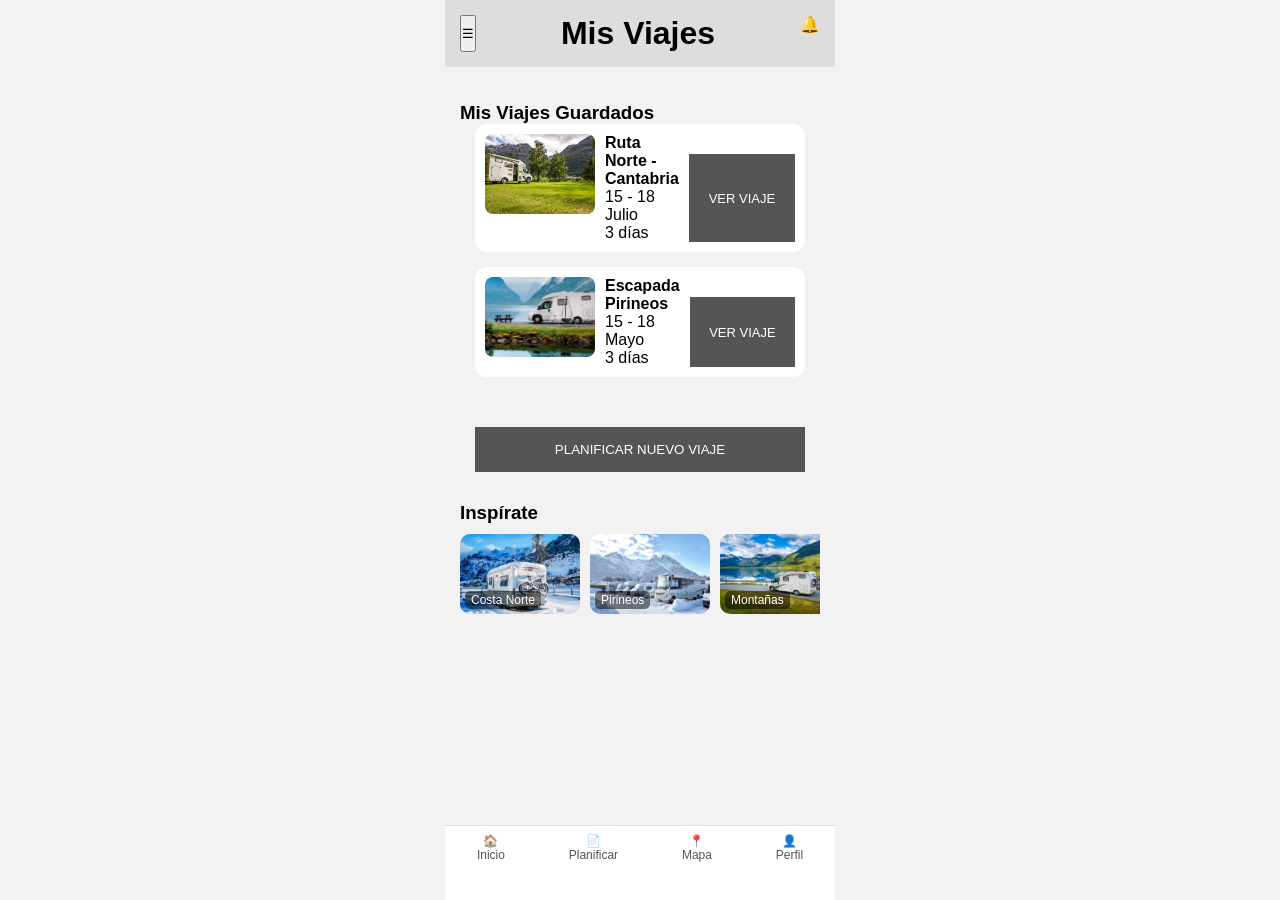
==== misviajes.html @ 95384e86 "Add files via upload" ====
<!DOCTYPE html>
<html lang="es">
<head>
  <meta charset="UTF-8">
  <meta name="viewport" content="width=device-width, initial-scale=1.0">
  <title>Mis Viajes - Planicamper</title>
  <link rel="stylesheet" href="styles.css">
</head>
<body>

<!-- MENU -->
<div id="menu" class="menu">
  <div>
    <div class="logo">LOGO PLANICAMPER</div>

    <div class="user">
      <div class="avatar"></div>
      <span>Arlene Mckinney</span>
    </div>

    <ul class="menu-items">
      <li onclick="location.href='index.html'">🏠 Inicio</li>
      <li onclick="location.href='misviajes.html'">💾 Mis Viajes Guardados</li>
      <li onclick="location.href='planificar.html'">➕ Planificar Nuevo Viaje</li>
      <li>🌍 Destinos populares</li>
      <li>🗺️ Tu ruta</li>
      <li>⚙️ Ajustes</li>
      <li>❓ Ayuda</li>
      <li>✉️ Enviar Feedback</li>
      <li>🚪 Cerrar sesión</li>
    </ul>
  </div>
</div>

<div id="overlay" class="overlay"></div>

<div class="app">

<header class="header">
  <button id="menuBtn">☰</button>
  <h1>Mis Viajes</h1>
  <span>🔔</span>
</header>

<main class="content">

  <!-- VIAJES GUARDADOS -->
  <div class="section">
    <div class="section-header">
      <h3>Mis Viajes Guardados</h3>
    </div>

    <div id="viajesContainer" style="display: flex; flex-direction: column; gap: 15px; padding: 0 15px;"></div>
  </div>

  <!-- BOTÓN PLANIFICAR NUEVO VIAJE - CORREGIDO Y CENTRADO -->
  <div style="padding: 0 15px; margin: 30px 0;">
    <button class="plan-btn" onclick="location.href='planificar.html'" style="width: 100%;">
      PLANIFICAR NUEVO VIAJE
    </button>
  </div>

  <!-- INSPÍRATE -->
  <div class="section">
    <h3>Inspírate</h3>
    <div class="scroll-container">
      <div class="small-card">
        <img src="MisViajesFotos/3.jpg">
        <span>Costa Norte</span>
      </div>
      <div class="small-card">
        <img src="MisViajesFotos/4.jpg">
        <span>Pirineos</span>
      </div>
      <div class="small-card">
        <img src="MisViajesFotos/5.jpg">
        <span>Montañas</span>
      </div>
      <div class="small-card">
        <img src="MisViajesFotos/6.jpg">
        <span>Naturaleza</span>
      </div>
    </div>
  </div>

</main>

<nav class="bottom-nav">
  <div onclick="location.href='index.html'">🏠<span>Inicio</span></div>
  <div onclick="location.href='planificar.html'">📄<span>Planificar</span></div>
  <div>📍<span>Mapa</span></div>
  <div>👤<span>Perfil</span></div>
</nav>

</div>

<script>
// ==================== MENU ====================
const menuBtn = document.getElementById("menuBtn");
const menu = document.getElementById("menu");
const overlay = document.getElementById("overlay");

menuBtn.addEventListener("click", () => {
  menu.classList.add("active");
  overlay.classList.add("active");
});

overlay.addEventListener("click", () => {
  menu.classList.remove("active");
  overlay.classList.remove("active");
});

// ==================== VIAJES ====================
const viajes = {
  default: { titulo: "Ruta Norte - Cantabria", fecha: "15 - 18 Julio", dias: "3 días" },
  1: { titulo: "Almería", fecha: "22 - 25 Junio", dias: "4 días" },
  2: { titulo: "Cádiz", fecha: "5 - 8 Septiembre", dias: "4 días" },
  3: { titulo: "Palafrugell", fecha: "10 - 13 Agosto", dias: "4 días" },
  4: { titulo: "Pirineos", fecha: "1 - 4 Julio", dias: "4 días" },
  5: { titulo: "Alpes", fecha: "20 - 25 Junio", dias: "6 días" }
};

function mostrarViajes() {
  const params = new URLSearchParams(window.location.search);
  const selectedId = params.get("id");

  let viajesMostrar = [
    viajes.default,
    { titulo: "Escapada Pirineos", fecha: "15 - 18 Mayo", dias: "3 días" }
  ];

  if (selectedId && viajes[selectedId]) {
    viajesMostrar[0] = viajes[selectedId];
  }

  const container = document.getElementById("viajesContainer");
  container.innerHTML = "";

  viajesMostrar.forEach((viaje, index) => {
    const div = document.createElement("div");
    div.className = "recommendation";
    div.style.cursor = "pointer";
    div.innerHTML = `
      <img src="MisViajesFotos/${index + 1}.jpg" style="width:110px;height:80px;object-fit:cover;border-radius:8px;">
      <div class="rec-text">
        <strong>${viaje.titulo}</strong>
        <p>${viaje.fecha}<br>${viaje.dias}</p>
      </div>
      <button class="plan-btn" style="margin-left:auto;padding:8px 16px;font-size:13px;" 
              onclick="alert('Abriendo viaje: ${viaje.titulo}\\nEsta funcionalidad se completará más adelante')">
        VER VIAJE
      </button>
    `;
    container.appendChild(div);
  });
}

mostrarViajes();
</script>

</body>
</html>
---- styles.css ----
/* ===================================================== */
/* =================== RESET GENERAL ==================== */
/* ===================================================== */
* {
  margin: 0;
  padding: 0;
  box-sizing: border-box;
  font-family: Arial;
}

body {
  background: #f2f2f2;
  max-width: 390px;
  margin: auto;
  overflow-x: hidden;
  width: 100%; /* 🔧 FIX APK */
}

/* ===================================================== */
/* ======================= APP BASE ===================== */
/* ===================================================== */
.app {
  min-height: 100vh;
  display: flex;
  flex-direction: column;
}

/* HEADER */
.header {
  display: flex;
  justify-content: space-between;
  background: #ddd;
  padding: 15px;

  /* 🔧 FIX APK (barra superior Android) */
  padding-top: calc(15px + env(safe-area-inset-top));

  position: sticky;
  top: 0;
  z-index: 10;
}

/* CONTENIDO */
.content {
  padding: 15px;

  /* 🔧 FIX APK (espacio para navbar inferior) */
  padding-bottom: calc(120px + env(safe-area-inset-bottom));

  flex: 1;
  overflow-y: auto;
}

/* MENÚ */
.menu {
  position: fixed;
  left: -260px;
  top: 0;
  width: 260px;
  height: 100%;
  background: #2f2f2f;
  color: white;
  transition: 0.3s;
  z-index: 10000;
  padding: 20px 15px;
  display: flex;
  flex-direction: column;
}

.menu.active {
  left: 0;
}

.logo {
  border: 1px solid #555;
  padding: 15px;
  text-align: center;
  margin-bottom: 20px;
  font-weight: bold;
}

.user {
  display: flex;
  align-items: center;
  margin-bottom: 25px;
  gap: 10px;
}

.avatar {
  width: 40px;
  height: 40px;
  background: gray;
  border-radius: 50%;
}

.menu-items {
  list-style: none;
}

.menu-items li {
  display: flex;
  align-items: center;
  gap: 12px;
  padding: 12px 10px;
  border-radius: 8px;
  font-size: 14px;
  cursor: pointer;
}

.menu-items li:hover {
  background: #444;
}

.menu-items li:last-child {
  margin-top: 20px;
  border-top: 1px solid #555;
  padding-top: 15px;
  color: #ff6b6b;
}

/* OVERLAY */
.overlay {
  position: fixed;
  width: 100%;
  height: 100%;
  background: rgba(0,0,0,0.4);
  opacity: 0;
  visibility: hidden;

  z-index: 9999; /* 🔧 FIX APK */
}

.overlay.active {
  opacity: 1;
  visibility: visible;
}

/* NAVBAR */
.bottom-nav {
  position: fixed;
  bottom: 0;
  width: 100%;
  max-width: 390px;
  display: flex;
  justify-content: space-around;
  background: #ffffff;
  border-top: 1px solid #ddd;

  /* 🔧 FIX APK (barra inferior Android) */
  padding: 8px 0;
  padding-bottom: calc(15px + env(safe-area-inset-bottom));
  height: calc(75px + env(safe-area-inset-bottom));

  z-index: 100;
}

.bottom-nav div {
  display: flex;
  flex-direction: column;
  align-items: center;
  font-size: 12px;
  color: #555;
}

/* INICIO */
.welcome {
  background: #ddd;
  padding: 15px;
  border-radius: 10px;
}

.primary-btn {
  background: red;
  color: white;
  border: none;
  padding: 10px;
  margin-top: 10px;
  width: 100%;
  border-radius: 20px;
}

.section {
  margin-top: 20px;
}

.scroll-container {
  display: flex;
  overflow-x: auto;
  gap: 10px;
  margin-top: 10px;
}

.scroll-container::-webkit-scrollbar {
  display: none;
}

.card {
  min-width: 150px;
  height: 90px;
  border-radius: 10px;
  overflow: hidden;
}

.card img {
  width: 100%;
  height: 100%;
  object-fit: cover;
}

.small-card {
  min-width: 120px;
  height: 80px;
  position: relative;
  border-radius: 10px;
  overflow: hidden;
}

.small-card img {
  width: 100%;
  height: 100%;
  object-fit: cover;
}

.small-card span {
  position: absolute;
  bottom: 5px;
  left: 5px;
  color: white;
  font-size: 12px;
  background: rgba(0,0,0,0.5);
  padding: 2px 6px;
  border-radius: 5px;
}

.recommendation {
  display: flex;
  gap: 10px;
  background: #fff;
  padding: 10px;
  border-radius: 12px;
}

.recommendation img {
  width: 100px;
  height: 80px;
  object-fit: cover;
}

/* PLANIFICAR */
.plan-box {
  background: #e5e5e5;
  padding: 18px;
  border-radius: 12px;
  margin-bottom: 20px;
}

.plan-box label {
  font-size: 13px;
  margin-top: 15px;
  display: block;
}

.plan-input {
  display: flex;
  align-items: center;
  background: white;
  border-radius: 10px;
  padding: 8px 10px;
}

.plan-days {
  display: flex;
  gap: 10px;
  margin-top: 5px;
}

.plan-days button {
  width: 30px;
  height: 30px;
}

.plan-fuel {
  display: flex;
  gap: 15px;
  margin-top: 8px;
}

.plan-fuel label {
  font-size: 14px;
  display: flex;
  align-items: center;
  gap: 5px;
}

/* TARJETAS TIPO VIAJE*/
.plan-card {
  min-width: 100px;
  height: 100px;
  position: relative;
  border-radius: 12px;
  overflow: hidden;
  cursor: pointer;
  transition: all 0.3s ease;
  border: 3px solid transparent;
}

.plan-card img {
  width: 100%;
  height: 100%;
  object-fit: cover;
}

.plan-card span {
  position: absolute;
  bottom: 8px;
  left: 8px;
  color: white;
  font-size: 14px;
  font-weight: bold;
  text-shadow: 0 1px 3px rgba(0,0,0,0.7);
  z-index: 2;
}

.plan-card.active {
  border-color: #8e44ad;
  transform: scale(1.08);
  box-shadow: 0 0 0 4px rgba(142, 68, 173, 0.4);
}

.plan-card.active::after {
  content: "";
  position: absolute;
  top: 0;
  left: 0;
  width: 100%;
  height: 100%;
  background: rgba(142, 68, 173, 0.35);
  z-index: 1;
  pointer-events: none;
}

/* Botón continuar */
.plan-btn {
  width: 100%;
  padding: 15px;
  margin-top: 20px;
  background: #555;
  color: white;
  border: none;
}

/* RUTA */
#map {
  width: 100%;
  height: 52vh;
  min-height: 280px;
}

.route-panel {
  background: white;
  border-radius: 20px 20px 0 0;
  padding: 20px 15px 100px;
  margin-top: -25px;
  position: relative;
  z-index: 10;
  box-shadow: 0 -5px 15px rgba(0,0,0,0.15);
  max-height: 48vh;
  overflow-y: auto;
}

.route-list {
  margin-bottom: 25px;
}

.route-day {
  display: flex;
  gap: 12px;
  margin-bottom: 15px;
  padding: 8px 0;
}

.dot {
  width: 10px;
  height: 10px;
  background: #8e44ad;
  border-radius: 50%;
  margin-top: 6px;
  flex-shrink: 0;
}

.route-buttons {
  display: flex;
  gap: 12px;
  position: sticky;
  bottom: 0;
  background: white;
  padding: 15px 0 10px;
  margin: 0 -15px;
  padding-left: 15px;
  padding-right: 15px;
  border-top: 1px solid #eee;
}

.route-buttons button {
  flex: 1;
  padding: 14px;
  border: none;
  border-radius: 12px;
  background: #555;
  color: white;
  font-size: 15px;
  font-weight: bold;
}

#map.fullscreen {
  height: 100vh !important;
}

/* CORRECCIÓN PARA QUE EL OVERLAY CIERRE CORRECTAMENTE EN RUTA */
#map, .route-panel {
  z-index: 1;
}
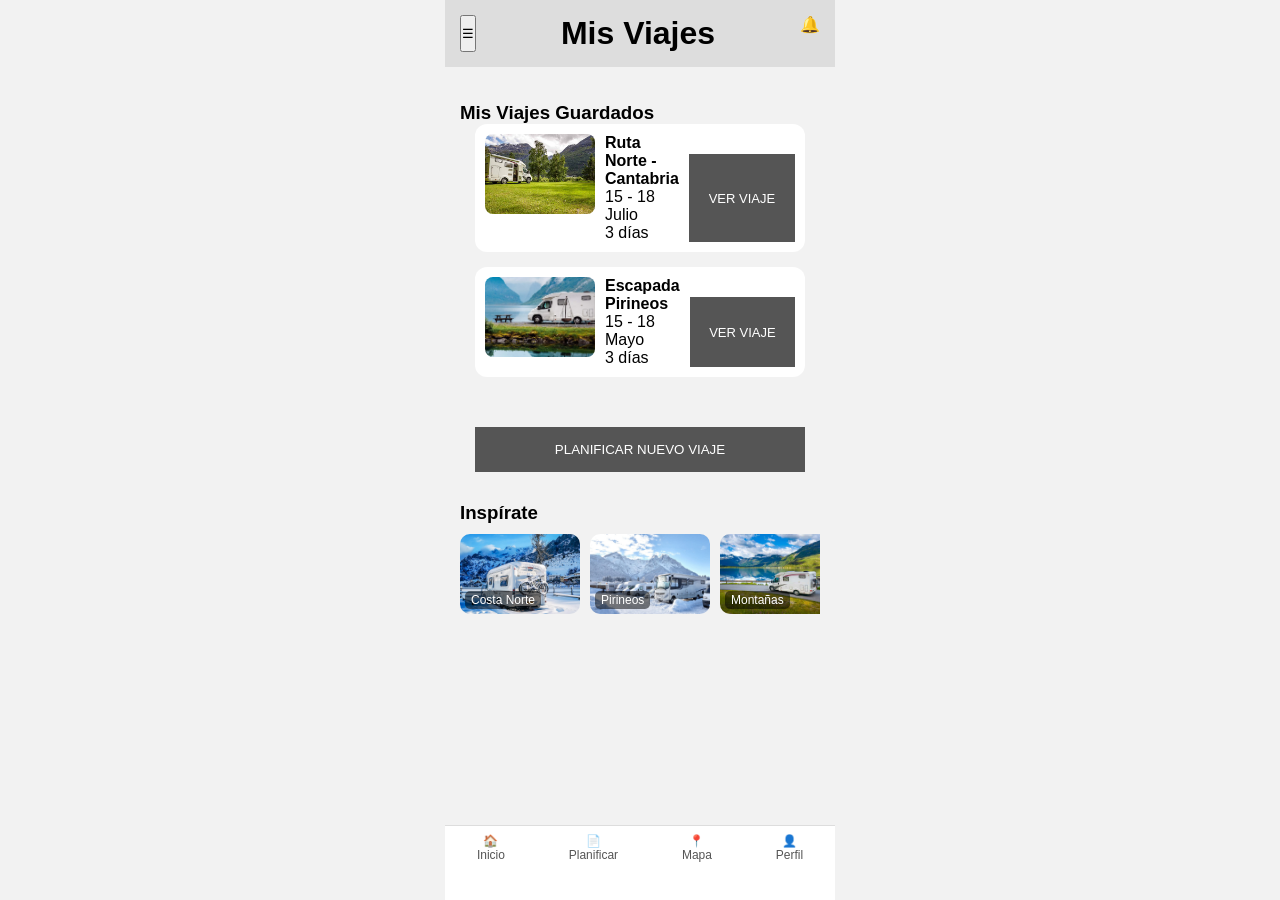
==== commit e04261ac: "Add files via upload" ====
--- a/misviajes.html
+++ b/misviajes.html
@@ -8,16 +8,15 @@
 </head>
 <body>
 
-<!-- MENU -->
-<div id="menu" class="menu">
+<!-- ESTRUCTURA GENERAL -->
+
+<div id="menu" class="menu">       
   <div>
     <div class="logo">LOGO PLANICAMPER</div>
-
     <div class="user">
       <div class="avatar"></div>
-      <span>Arlene Mckinney</span>
+      <span>Josefa</span>
     </div>
-
     <ul class="menu-items">
       <li onclick="location.href='index.html'">🏠 Inicio</li>
       <li onclick="location.href='misviajes.html'">💾 Mis Viajes Guardados</li>
@@ -44,23 +43,23 @@
 
 <main class="content">
 
-  <!-- VIAJES GUARDADOS -->
+  <!-- ==================== VIAJES GUARDADOS ==================== -->
   <div class="section">
     <div class="section-header">
       <h3>Mis Viajes Guardados</h3>
     </div>
-
     <div id="viajesContainer" style="display: flex; flex-direction: column; gap: 15px; padding: 0 15px;"></div>
+    <!-- Contenedor para insertará las tarjetas de viajes -->
   </div>
 
-  <!-- BOTÓN PLANIFICAR NUEVO VIAJE - CORREGIDO Y CENTRADO -->
+  <!-- ==================== BOTÓN PLANIFICAR NUEVO VIAJE ==================== -->
   <div style="padding: 0 15px; margin: 30px 0;">
     <button class="plan-btn" onclick="location.href='planificar.html'" style="width: 100%;">
       PLANIFICAR NUEVO VIAJE
     </button>
   </div>
 
-  <!-- INSPÍRATE -->
+  <!-- ==================== INSPÍRATE ==================== -->
   <div class="section">
     <h3>Inspírate</h3>
     <div class="scroll-container">
@@ -110,7 +109,9 @@
   overlay.classList.remove("active");
 });
 
-// ==================== VIAJES ====================
+
+// ==================== DATOS DE VIAJES ====================
+// información de los viajes disponibles
 const viajes = {
   default: { titulo: "Ruta Norte - Cantabria", fecha: "15 - 18 Julio", dias: "3 días" },
   1: { titulo: "Almería", fecha: "22 - 25 Junio", dias: "4 días" },
@@ -120,23 +121,27 @@
   5: { titulo: "Alpes", fecha: "20 - 25 Junio", dias: "6 días" }
 };
 
+
+// ==================== FUNCIÓN PRINCIPAL - MOSTRAR VIAJES ====================
+//                          Para mostrar los viajes en pantalla
 function mostrarViajes() {
-  const params = new URLSearchParams(window.location.search);
-  const selectedId = params.get("id");
+  const params = new URLSearchParams(window.location.search);   // Lee los parámetros de la URL 
+  const selectedId = params.get("id");                          // Obtiene el id del viaje seleccionado desde index.html
 
   let viajesMostrar = [
-    viajes.default,
-    { titulo: "Escapada Pirineos", fecha: "15 - 18 Mayo", dias: "3 días" }
+    viajes.default,                                                         // Primer viaje (reemplazable por alguno seleccionado)
+    { titulo: "Escapada Pirineos", fecha: "15 - 18 Mayo", dias: "3 días" }  // Segundo viaje siempre fijo
   ];
 
+                                                                            // Si el usuario ha seleccionado un viaje desde index.html, reemplazamos el primero
   if (selectedId && viajes[selectedId]) {
     viajesMostrar[0] = viajes[selectedId];
   }
 
-  const container = document.getElementById("viajesContainer");
-  container.innerHTML = "";
+  const container = document.getElementById("viajesContainer");     // Selecciona el contenedor donde irán las tarjetas
+  container.innerHTML = "";                                         // Limpia el contenedor antes de añadir nuevos elementos
 
-  viajesMostrar.forEach((viaje, index) => {
+  viajesMostrar.forEach((viaje, index) => {                         // Recorre los viajes y crea una tarjeta para cada uno
     const div = document.createElement("div");
     div.className = "recommendation";
     div.style.cursor = "pointer";
@@ -151,11 +156,11 @@
         VER VIAJE
       </button>
     `;
-    container.appendChild(div);
+    container.appendChild(div);                                     // Añade la tarjeta al contenedor
   });
 }
 
-mostrarViajes();
+mostrarViajes();                                                   // Ejecuta la función cuando se carga la página
 </script>
 
 </body>
--- a/styles.css
+++ b/styles.css
@@ -1,66 +1,68 @@
-/* ===================================================== */
+/* ====================================================== */
 /* =================== RESET GENERAL ==================== */
-/* ===================================================== */
+/* ====================================================== */
+
 * {
-  margin: 0;
-  padding: 0;
-  box-sizing: border-box;
-  font-family: Arial;
+  margin: 0;                    /* Elimina los márgenes por defecto del navegador */
+  padding: 0;                   /* Elimina el padding por defecto */
+  box-sizing: border-box;       /* Hace que width/height incluya padding y border */
+  font-family: Arial;           /* Fuente por defecto para toda la app */
 }
 
 body {
-  background: #f2f2f2;
-  max-width: 390px;
-  margin: auto;
-  overflow-x: hidden;
-  width: 100%; /* 🔧 FIX APK */
-}
-
-/* ===================================================== */
+  background: #f2f2f2;        /* Color de fondo claro */
+  max-width: 390px;             /* Ancho máximo típical de móvil */
+  margin: auto;                 /* Centra la app horizontalmente */
+  overflow-x: hidden;           /* Para evitar scroll horizontal no deseado */
+  width: 100%;                  /* Asegura que ocupe todo el ancho disponible */
+}
+
+/* ====================================================== */
 /* ======================= APP BASE ===================== */
-/* ===================================================== */
+/* ====================================================== */
+
 .app {
-  min-height: 100vh;
-  display: flex;
-  flex-direction: column;
-}
-
-/* HEADER */
+  min-height: 100vh;            /* Ocupa al menos toda la altura de la pantalla */
+  display: flex;                /* Usa flexbox para distribuir el contenido */
+  flex-direction: column;       /* Organiza los hijos en columna */
+}
+
+/************************************/
+/* HEADER (usado en todos los HTML) */
+/************************************/
 .header {
   display: flex;
   justify-content: space-between;
   background: #ddd;
   padding: 15px;
-
-  /* 🔧 FIX APK (barra superior Android) */
-  padding-top: calc(15px + env(safe-area-inset-top));
-
+  padding-top: calc(15px + env(safe-area-inset-top)); /* Respeta notch/barra superior en iOS/Android */
   position: sticky;
   top: 0;
   z-index: 10;
 }
 
-/* CONTENIDO */
+/***********************/
+/* CONTENIDO PRINCIPAL */
+/***********************/
 .content {
   padding: 15px;
-
-  /* 🔧 FIX APK (espacio para navbar inferior) */
-  padding-bottom: calc(120px + env(safe-area-inset-bottom));
-
-  flex: 1;
-  overflow-y: auto;
-}
-
-/* MENÚ */
+  padding-bottom: calc(120px + env(safe-area-inset-bottom));    /* Espacio extra para la barra inferior ya que en la app quedaba encima de la botonera del móvil*/
+  flex: 1;                                                      /* Ocupa todo el espacio disponible */
+  overflow-y: auto;                                             /* Permite scroll vertical si el contenido es largo */
+}
+
+/****************/
+/* MENÚ LATERAL */
+/****************/
 .menu {
   position: fixed;
-  left: -260px;
+  left: -260px;             /* Oculto por defecto, truquete para que esté ocualto y solo salga al iniciarse*/
   top: 0;
   width: 260px;
   height: 100%;
   background: #2f2f2f;
   color: white;
-  transition: 0.3s;
+  transition: 0.3s;         /* Animación suave al abrir/cerrar */
   z-index: 10000;
   padding: 20px 15px;
   display: flex;
@@ -68,57 +70,12 @@
 }
 
 .menu.active {
-  left: 0;
-}
-
-.logo {
-  border: 1px solid #555;
-  padding: 15px;
-  text-align: center;
-  margin-bottom: 20px;
-  font-weight: bold;
-}
-
-.user {
-  display: flex;
-  align-items: center;
-  margin-bottom: 25px;
-  gap: 10px;
-}
-
-.avatar {
-  width: 40px;
-  height: 40px;
-  background: gray;
-  border-radius: 50%;
-}
-
-.menu-items {
-  list-style: none;
-}
-
-.menu-items li {
-  display: flex;
-  align-items: center;
-  gap: 12px;
-  padding: 12px 10px;
-  border-radius: 8px;
-  font-size: 14px;
-  cursor: pointer;
-}
-
-.menu-items li:hover {
-  background: #444;
-}
-
-.menu-items li:last-child {
-  margin-top: 20px;
-  border-top: 1px solid #555;
-  padding-top: 15px;
-  color: #ff6b6b;
-}
-
-/* OVERLAY */
+  left: 0;                  /* Muestra el menú */
+}
+
+/**************************/
+/* OVERLAY (fondo oscuro) */
+/**************************/
 .overlay {
   position: fixed;
   width: 100%;
@@ -126,8 +83,7 @@
   background: rgba(0,0,0,0.4);
   opacity: 0;
   visibility: hidden;
-
-  z-index: 9999; /* 🔧 FIX APK */
+  z-index: 9999;            /* Asegura que esté por encima de todo (Sin esto en Rutas no habia manera de poner el menú por encima del mapa)*/
 }
 
 .overlay.active {
@@ -135,7 +91,9 @@
   visibility: visible;
 }
 
-/* NAVBAR */
+/********************************/
+/* BARRA DE NAVEGACIÓN INFERIOR */
+/********************************/
 .bottom-nav {
   position: fixed;
   bottom: 0;
@@ -145,12 +103,9 @@
   justify-content: space-around;
   background: #ffffff;
   border-top: 1px solid #ddd;
-
-  /* 🔧 FIX APK (barra inferior Android) */
   padding: 8px 0;
-  padding-bottom: calc(15px + env(safe-area-inset-bottom));
+  padding-bottom: calc(15px + env(safe-area-inset-bottom)); /* Respeta barra inferior del móvil (Se quedaba debajo de los botones de navegacion del móvil) */
   height: calc(75px + env(safe-area-inset-bottom));
-
   z-index: 100;
 }
 
@@ -162,7 +117,10 @@
   color: #555;
 }
 
-/* INICIO */
+/* ===================================================== */
+/* ======================= INICIO ====================== */
+/* ===================================================== */
+
 .welcome {
   background: #ddd;
   padding: 15px;
@@ -192,19 +150,6 @@
 
 .scroll-container::-webkit-scrollbar {
   display: none;
-}
-
-.card {
-  min-width: 150px;
-  height: 90px;
-  border-radius: 10px;
-  overflow: hidden;
-}
-
-.card img {
-  width: 100%;
-  height: 100%;
-  object-fit: cover;
 }
 
 .small-card {
@@ -246,7 +191,10 @@
   object-fit: cover;
 }
 
-/* PLANIFICAR */
+/* ===================================================== */
+/* ==================== PLANIFICAR ===================== */
+/* ===================================================== */
+
 .plan-box {
   background: #e5e5e5;
   padding: 18px;
@@ -292,7 +240,9 @@
   gap: 5px;
 }
 
-/* TARJETAS TIPO VIAJE*/
+/*****************************/
+/* Tarjetas de tipo de viaje */
+/*****************************/
 .plan-card {
   min-width: 100px;
   height: 100px;
@@ -339,7 +289,6 @@
   pointer-events: none;
 }
 
-/* Botón continuar */
 .plan-btn {
   width: 100%;
   padding: 15px;
@@ -349,7 +298,10 @@
   border: none;
 }
 
-/* RUTA */
+/* ===================================================== */
+/* ======================= RUTA ========================= */
+/* ===================================================== */
+
 #map {
   width: 100%;
   height: 52vh;
@@ -416,7 +368,9 @@
   height: 100vh !important;
 }
 
-/* CORRECCIÓN PARA QUE EL OVERLAY CIERRE CORRECTAMENTE EN RUTA */
+/****************************************/
+/* Corrección específica para ruta.html */
+/****************************************/
 #map, .route-panel {
   z-index: 1;
 }
